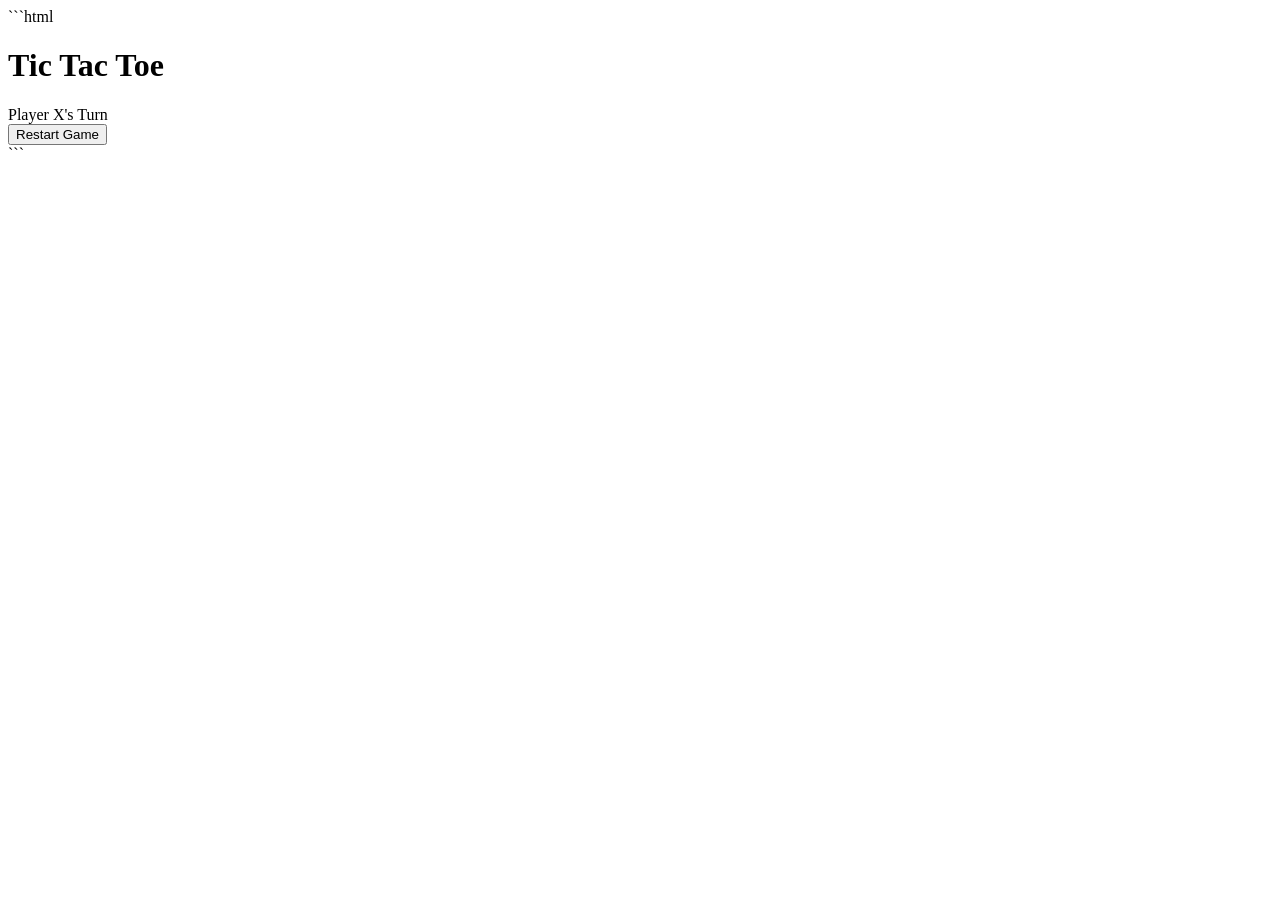
==== index.html @ d5631a36 "Create index.html" ====
```html
<!DOCTYPE html>
<html lang="en">
<head>
    <meta charset="UTF-8">
    <meta name="viewport" content="width=device-width, initial-scale=1.0">
    <title>Tic Tac Toe</title>
    <link rel="stylesheet" href="style.css">
</head>
<body>
    <div class="container">
        <h1>Tic Tac Toe</h1>

        <div id="status">Player X's Turn</div>

        <div class="board" id="board">
            <div class="cell" data-index="0"></div>
            <div class="cell" data-index="1"></div>
            <div class="cell" data-index="2"></div>
            <div class="cell" data-index="3"></div>
            <div class="cell" data-index="4"></div>
            <div class="cell" data-index="5"></div>
            <div class="cell" data-index="6"></div>
            <div class="cell" data-index="7"></div>
            <div class="cell" data-index="8"></div>
        </div>

        <button id="restart">Restart Game</button>
    </div>

    <script src="script.js"></script>
</body>
</html>
```
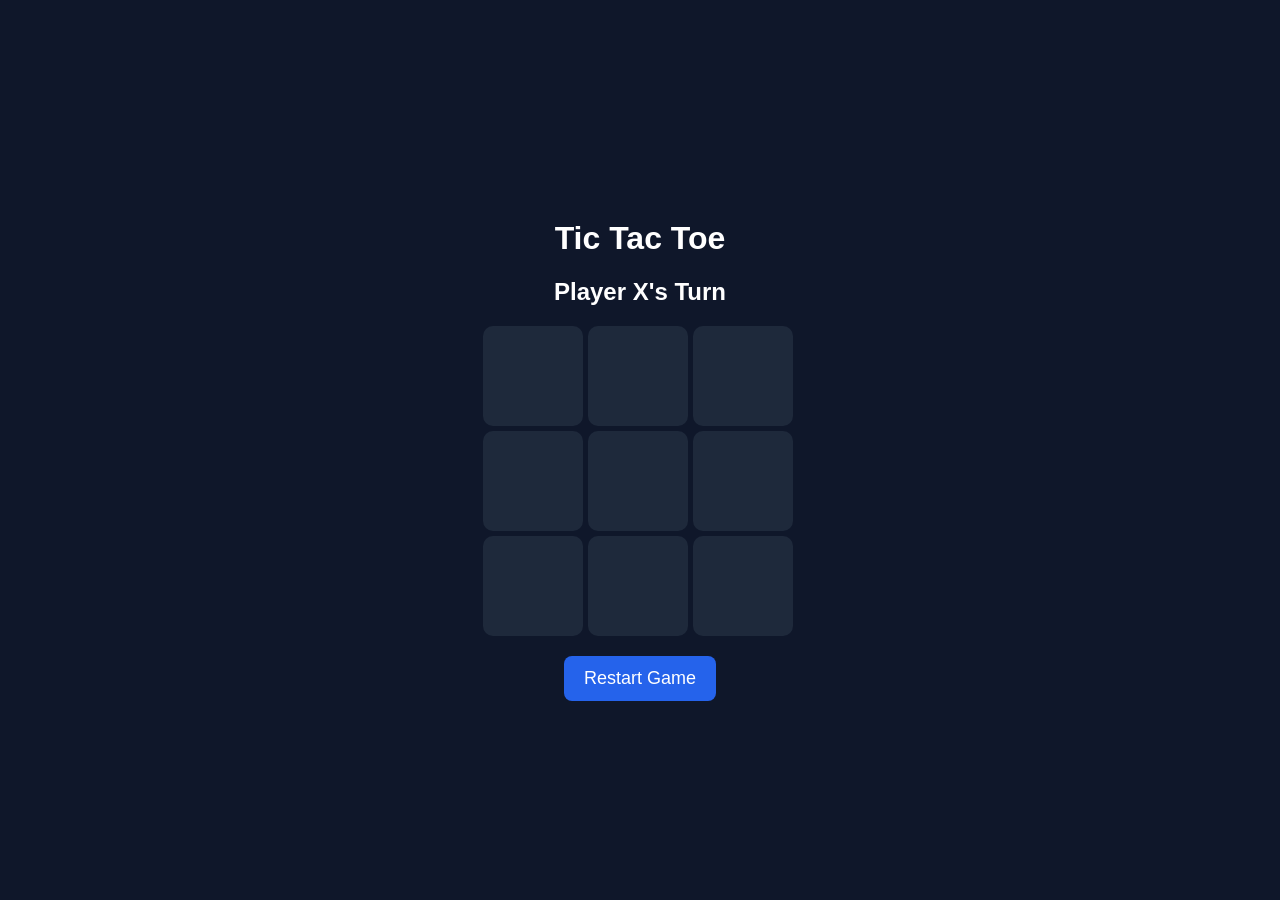
==== commit 9126dd42: "Update index.html" ====
--- a/index.html
+++ b/index.html
@@ -1,34 +1,175 @@
-```html
 <!DOCTYPE html>
 <html lang="en">
 <head>
-    <meta charset="UTF-8">
-    <meta name="viewport" content="width=device-width, initial-scale=1.0">
-    <title>Tic Tac Toe</title>
-    <link rel="stylesheet" href="style.css">
+<meta charset="UTF-8">
+<meta name="viewport" content="width=device-width, initial-scale=1.0">
+<title>Tic Tac Toe</title>
+
+<style>
+body{
+    margin:0;
+    padding:0;
+    background:#0f172a;
+    font-family:Arial,sans-serif;
+    display:flex;
+    justify-content:center;
+    align-items:center;
+    height:100vh;
+    color:white;
+}
+
+.container{
+    text-align:center;
+}
+
+.board{
+    width:315px;
+    display:grid;
+    grid-template-columns:repeat(3,100px);
+    gap:5px;
+    margin:20px auto;
+}
+
+.cell{
+    width:100px;
+    height:100px;
+    background:#1e293b;
+    display:flex;
+    justify-content:center;
+    align-items:center;
+    font-size:45px;
+    cursor:pointer;
+    border-radius:10px;
+    transition:0.2s;
+}
+
+.cell:hover{
+    background:#334155;
+}
+
+button{
+    padding:12px 20px;
+    font-size:18px;
+    background:#2563eb;
+    color:white;
+    border:none;
+    border-radius:8px;
+    cursor:pointer;
+}
+
+button:hover{
+    background:#1d4ed8;
+}
+</style>
 </head>
+
 <body>
-    <div class="container">
-        <h1>Tic Tac Toe</h1>
 
-        <div id="status">Player X's Turn</div>
+<div class="container">
+<h1>Tic Tac Toe</h1>
 
-        <div class="board" id="board">
-            <div class="cell" data-index="0"></div>
-            <div class="cell" data-index="1"></div>
-            <div class="cell" data-index="2"></div>
-            <div class="cell" data-index="3"></div>
-            <div class="cell" data-index="4"></div>
-            <div class="cell" data-index="5"></div>
-            <div class="cell" data-index="6"></div>
-            <div class="cell" data-index="7"></div>
-            <div class="cell" data-index="8"></div>
-        </div>
+<h2 id="status">Player X's Turn</h2>
 
-        <button id="restart">Restart Game</button>
-    </div>
+<div class="board">
+<div class="cell" data-index="0"></div>
+<div class="cell" data-index="1"></div>
+<div class="cell" data-index="2"></div>
+<div class="cell" data-index="3"></div>
+<div class="cell" data-index="4"></div>
+<div class="cell" data-index="5"></div>
+<div class="cell" data-index="6"></div>
+<div class="cell" data-index="7"></div>
+<div class="cell" data-index="8"></div>
+</div>
 
-    <script src="script.js"></script>
+<button id="restart">Restart Game</button>
+
+</div>
+
+<script>
+const cells=document.querySelectorAll(".cell");
+const statusText=document.getElementById("status");
+const restartBtn=document.getElementById("restart");
+
+let board=["","","","","","","","",""];
+let currentPlayer="X";
+let gameActive=true;
+
+const winConditions=[
+[0,1,2],
+[3,4,5],
+[6,7,8],
+[0,3,6],
+[1,4,7],
+[2,5,8],
+[0,4,8],
+[2,4,6]
+];
+
+cells.forEach(cell=>{
+cell.addEventListener("click",handleClick);
+});
+
+restartBtn.addEventListener("click",restartGame);
+
+function handleClick(e){
+
+const index=e.target.dataset.index;
+
+if(board[index]!=""||!gameActive){
+return;
+}
+
+board[index]=currentPlayer;
+e.target.textContent=currentPlayer;
+
+checkWinner();
+}
+
+function checkWinner(){
+
+let won=false;
+
+for(let condition of winConditions){
+
+const[a,b,c]=condition;
+
+if(board[a]&&board[a]===board[b]&&board[a]===board[c]){
+won=true;
+break;
+}
+}
+
+if(won){
+statusText.textContent="🎉 Player "+currentPlayer+" Wins!";
+gameActive=false;
+return;
+}
+
+if(!board.includes("")){
+statusText.textContent="🤝 Draw!";
+gameActive=false;
+return;
+}
+
+currentPlayer=currentPlayer==="X"?"O":"X";
+statusText.textContent="Player "+currentPlayer+"'s Turn";
+}
+
+function restartGame(){
+
+board=["","","","","","","","",""];
+currentPlayer="X";
+gameActive=true;
+
+statusText.textContent="Player X's Turn";
+
+cells.forEach(cell=>{
+cell.textContent="";
+});
+
+}
+</script>
+
 </body>
 </html>
-```
